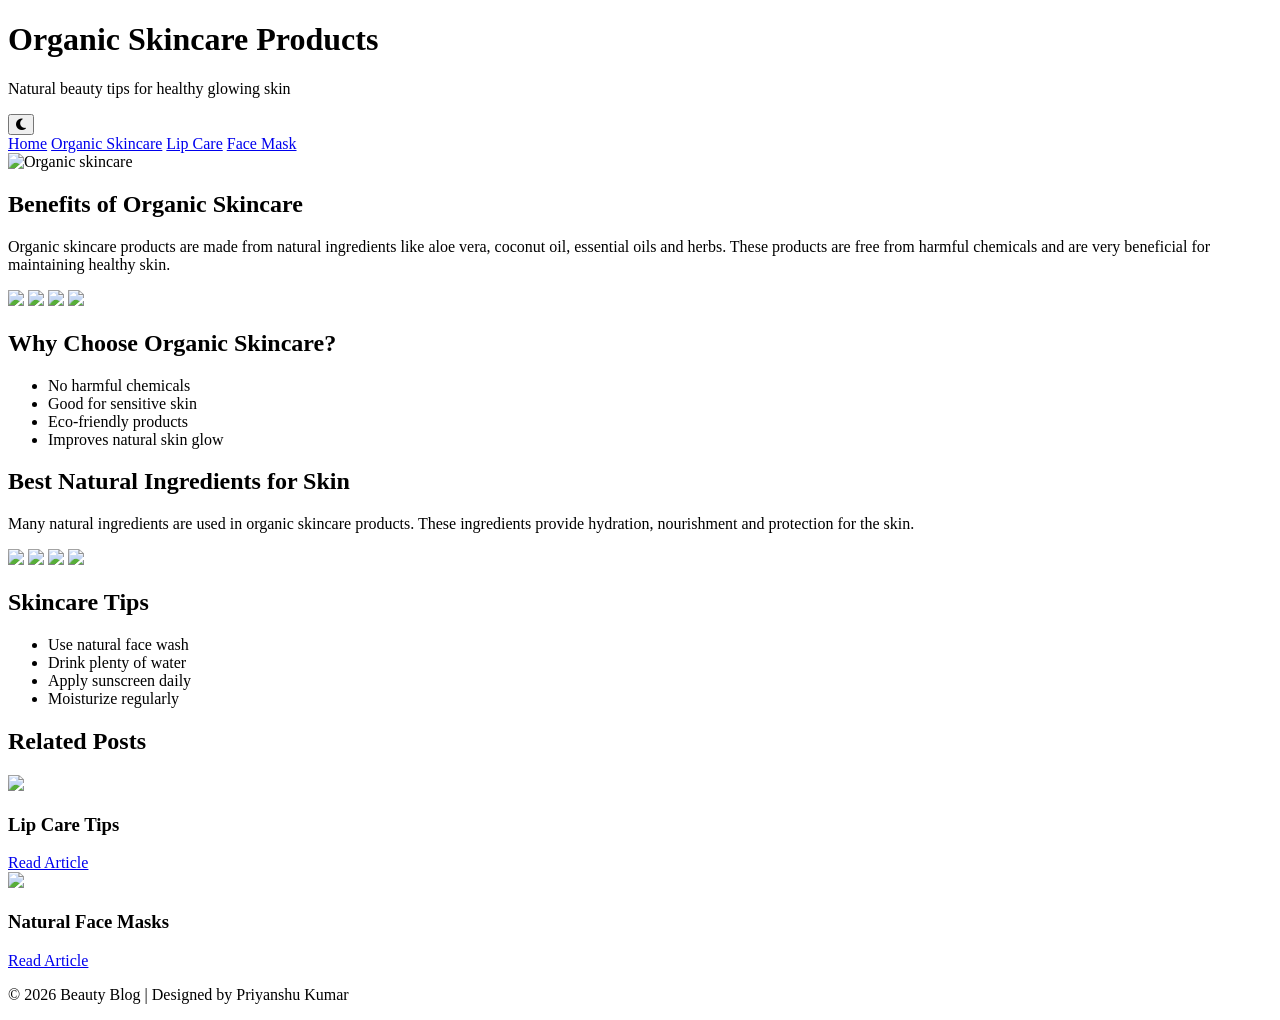
==== post1.html @ 4aff0f21 "gh" ====
<!DOCTYPE html>
<html lang="en">
<head>

<meta charset="UTF-8">
<meta name="viewport" content="width=device-width, initial-scale=1.0">

<title>Organic Skincare</title>

<link rel="stylesheet" href="./css/post1.css">

<link rel="stylesheet"
href="https://cdnjs.cloudflare.com/ajax/libs/font-awesome/6.5.0/css/all.min.css">

<link rel="stylesheet"
href="https://unpkg.com/aos@2.3.1/dist/aos.css"/>

</head>

<body>

<header>

<h1>Organic Skincare Products</h1>
<p>Natural beauty tips for healthy glowing skin</p>

<button id="darkToggle">
<i class="fa-solid fa-moon"></i>
</button>

</header>

<nav>
<a href="index.html">Home</a>
<a href="post1.html">Organic Skincare</a>
<a href="post2.html">Lip Care</a>
<a href="post3.html">Face Mask</a>
</nav>


<!-- HERO IMAGE -->

<section class="post-hero">

<img src="./image/1.jpeg" alt="Organic skincare">

</section>


<section class="container">

<h2 data-aos="fade-up">Benefits of Organic Skincare</h2>

<p data-aos="fade-up">
Organic skincare products are made from natural ingredients like aloe vera,
coconut oil, essential oils and herbs. These products are free from harmful
chemicals and are very beneficial for maintaining healthy skin.
</p>


<!-- IMAGE GALLERY -->

<div class="image-gallery">

<img src="image/9.jpeg" data-aos="zoom-in">

<img src="image/5.jpeg" data-aos="zoom-in">

<img src="image/7.jpeg" data-aos="zoom-in">

<img src="image/6.jpeg" data-aos="zoom-in">

</div>


<h2 data-aos="fade-up">Why Choose Organic Skincare?</h2>

<ul class="benefits" data-aos="fade-up">

<li>No harmful chemicals</li>
<li>Good for sensitive skin</li>
<li>Eco-friendly products</li>
<li>Improves natural skin glow</li>

</ul>


<h2 data-aos="fade-up">Best Natural Ingredients for Skin</h2>

<p data-aos="fade-up">
Many natural ingredients are used in organic skincare products. These
ingredients provide hydration, nourishment and protection for the skin.
</p>


<div class="image-gallery">

<img src="image/8.jpeg" data-aos="zoom-in">

<img src="image/4.jpeg" data-aos="zoom-in">

<img src="image/3.jpeg" data-aos="zoom-in">

<img src="image/2.jpeg" data-aos="zoom-in">

</div>


<h2 data-aos="fade-up">Skincare Tips</h2>

<ul class="benefits" data-aos="fade-up">

<li>Use natural face wash</li>
<li>Drink plenty of water</li>
<li>Apply sunscreen daily</li>
<li>Moisturize regularly</li>

</ul>

</section>


<!-- RELATED POSTS -->

<section class="related-posts">

<h2>Related Posts</h2>

<div class="related-container">

<div class="related-card">

<img src="./image/20.2.jpg">

<h3>Lip Care Tips</h3>

<a href="post2.html">Read Article</a>

</div>

<div class="related-card">

<img src="./image/21.jpg">

<h3>Natural Face Masks</h3>

<a href="post3.html">Read Article</a>

</div>

</div>

</section>


<footer class="footer">



<div class="footer-bottom">
<p>© 2026 Beauty Blog | Designed by Priyanshu Kumar</p>
</div>

</footer>


<script src="https://unpkg.com/aos@2.3.1/dist/aos.js"></script>

<script>
AOS.init({
duration:1000
});

const toggle = document.getElementById("darkToggle");

toggle.onclick = () => {

document.body.classList.toggle("dark");

}



</script>

</body>
</html>
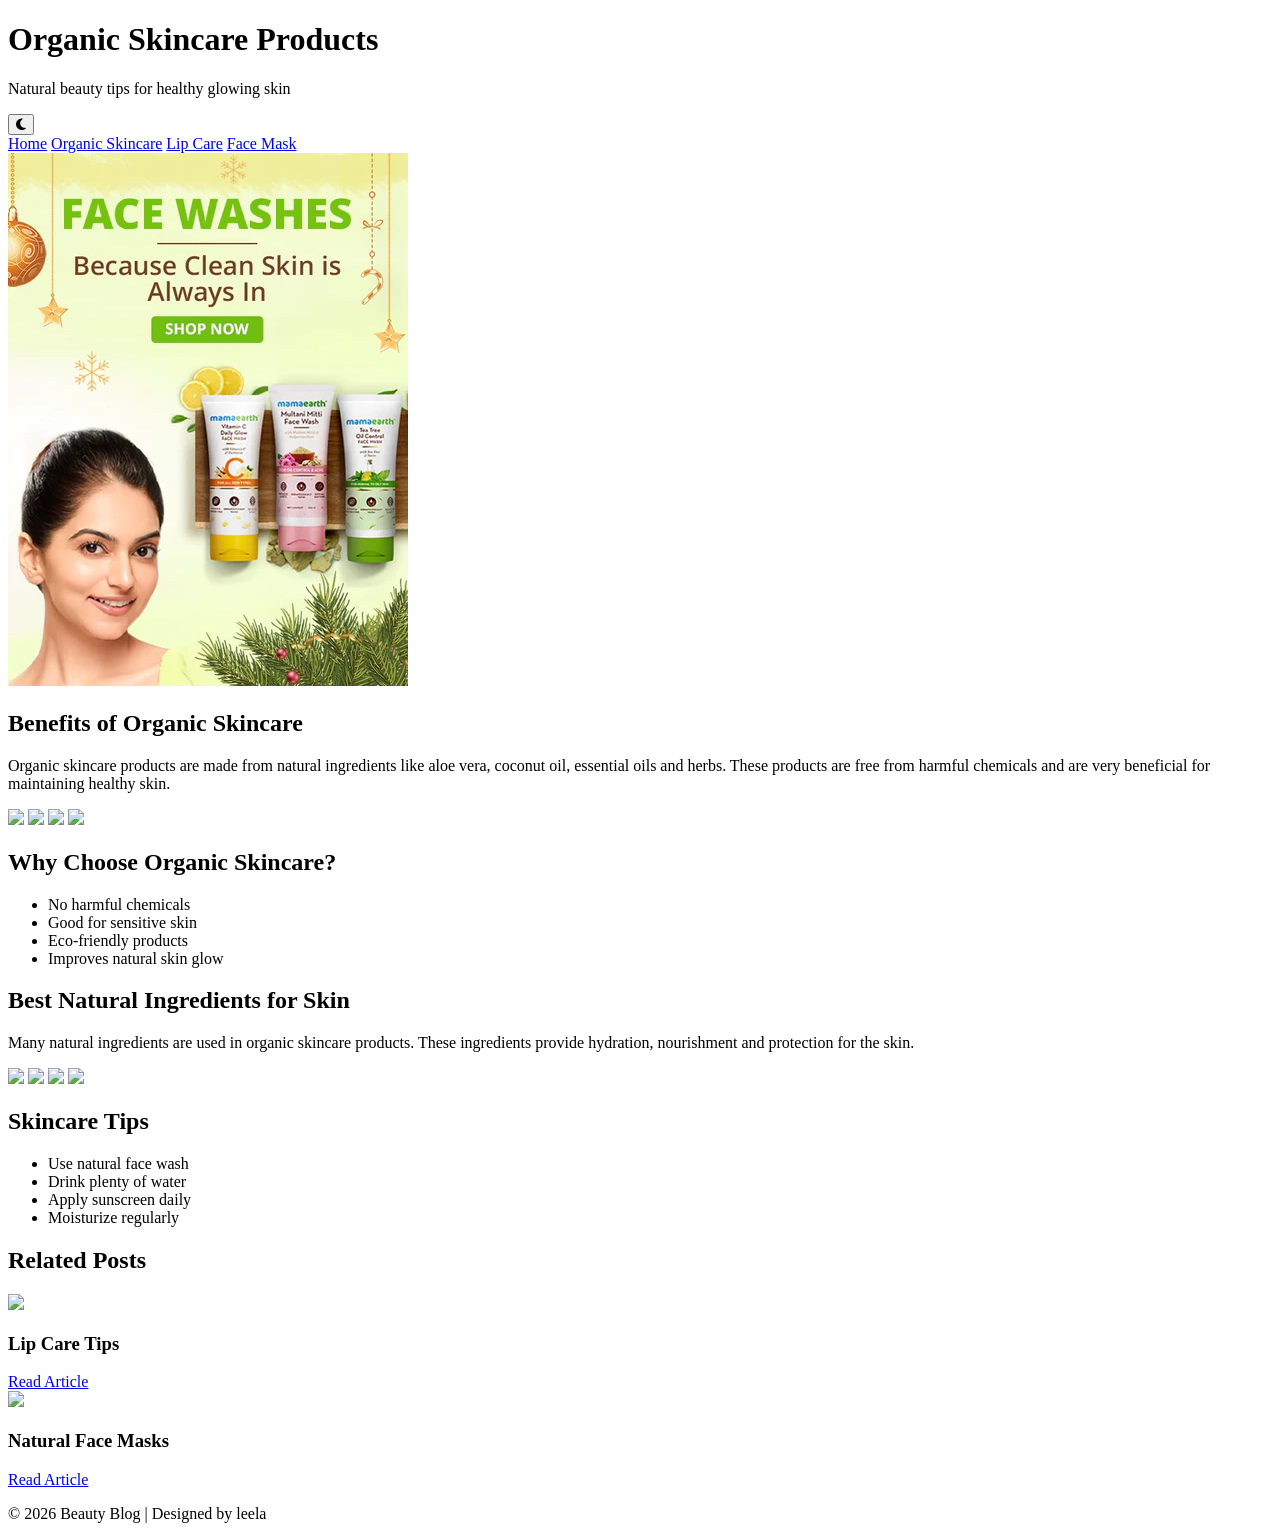
==== commit 367212f2: "jgh" ====
--- a/post1.html
+++ b/post1.html
@@ -42,7 +42,7 @@
 
 <section class="post-hero">
 
-<img src="./image/1.jpeg" alt="Organic skincare">
+<img src="./image/1.webp" alt="Organic skincare">
 
 </section>
 
@@ -158,7 +158,7 @@
 
 
 <div class="footer-bottom">
-<p>© 2026 Beauty Blog | Designed by Priyanshu Kumar</p>
+<p>© 2026 Beauty Blog | Designed by leela</p>
 </div>
 
 </footer>
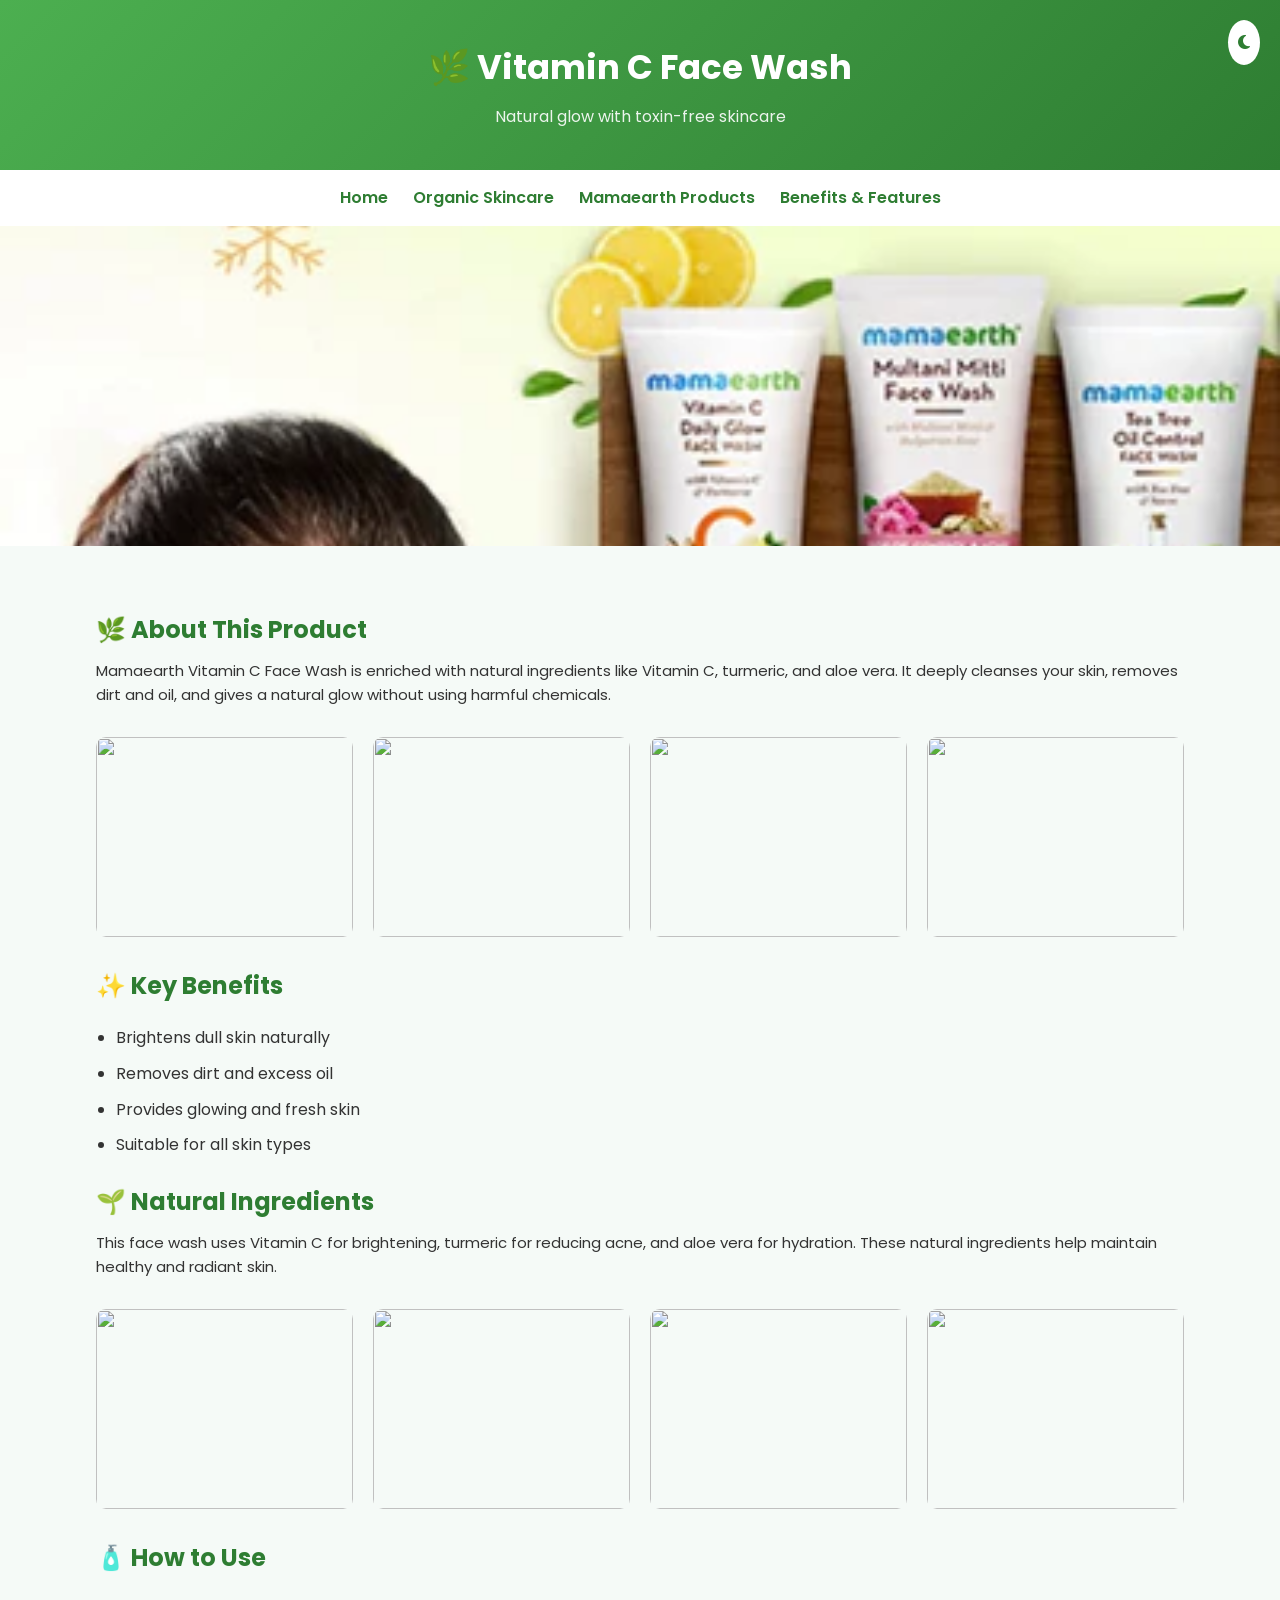
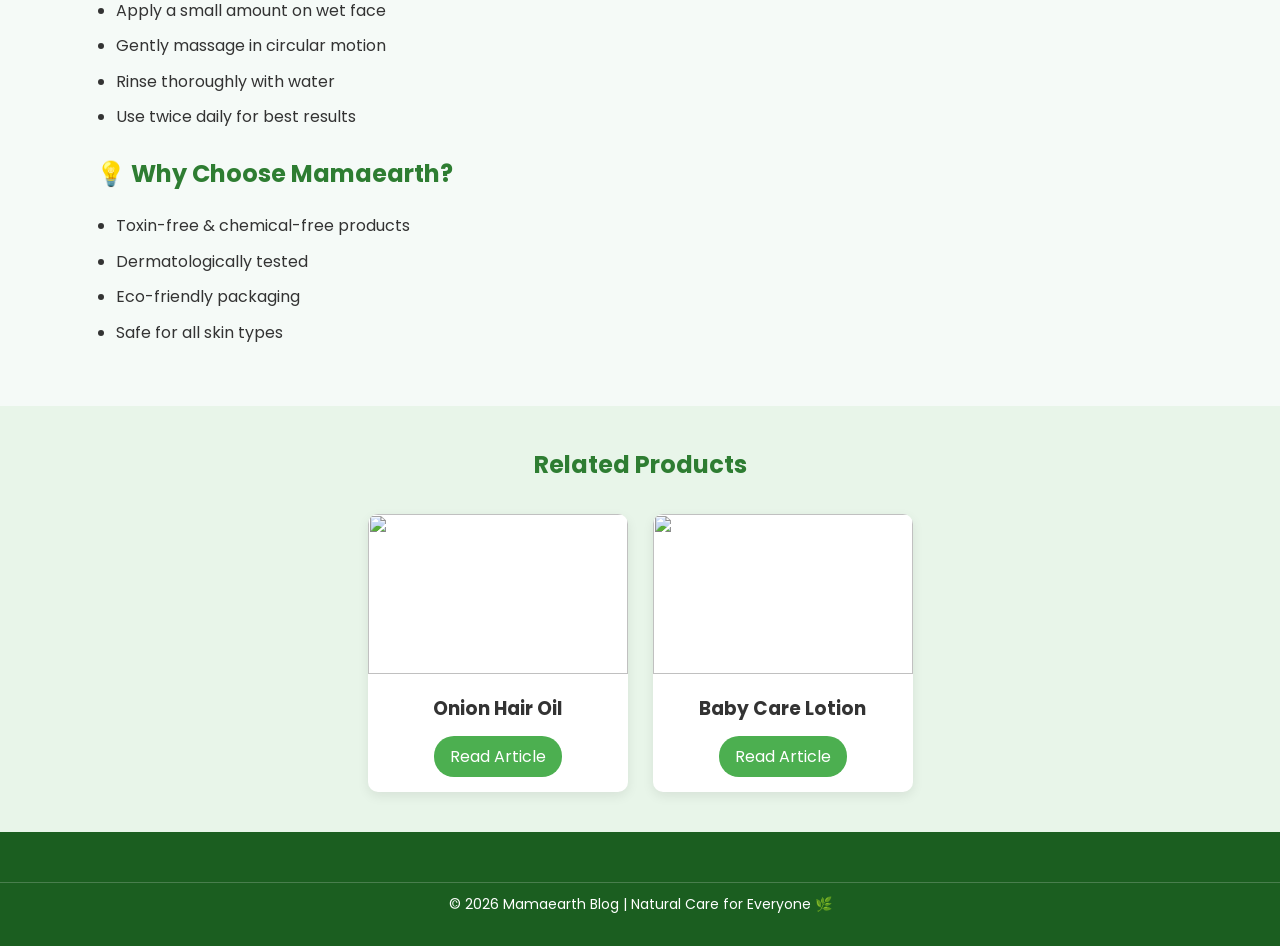
==== commit aca31cc1: "css" ====
--- a/post1.html
+++ b/post1.html
@@ -5,7 +5,7 @@
 <meta charset="UTF-8">
 <meta name="viewport" content="width=device-width, initial-scale=1.0">
 
-<title>Organic Skincare</title>
+<title>Vitamin C Face Wash</title>
 
 <link rel="stylesheet" href="./css/post1.css">
 
@@ -15,14 +15,16 @@
 <link rel="stylesheet"
 href="https://unpkg.com/aos@2.3.1/dist/aos.css"/>
 
+<link href="https://fonts.googleapis.com/css2?family=Poppins:wght@300;500;600&display=swap" rel="stylesheet">
+
 </head>
 
 <body>
 
 <header>
 
-<h1>Organic Skincare Products</h1>
-<p>Natural beauty tips for healthy glowing skin</p>
+<h1>🌿 Vitamin C Face Wash</h1>
+<p>Natural glow with toxin-free skincare</p>
 
 <button id="darkToggle">
 <i class="fa-solid fa-moon"></i>
@@ -33,28 +35,25 @@
 <nav>
 <a href="index.html">Home</a>
 <a href="post1.html">Organic Skincare</a>
-<a href="post2.html">Lip Care</a>
-<a href="post3.html">Face Mask</a>
+<a href="post2.html">Mamaearth Products</a>
+<a href="post3.html">Benefits & Features</a>
 </nav>
 
 
 <!-- HERO IMAGE -->
 
 <section class="post-hero">
-
-<img src="./image/1.webp" alt="Organic skincare">
-
+<img src="./image/1.webp" alt="Vitamin C Face Wash">
 </section>
 
 
 <section class="container">
 
-<h2 data-aos="fade-up">Benefits of Organic Skincare</h2>
+<h2 data-aos="fade-up">🌿 About This Product</h2>
 
 <p data-aos="fade-up">
-Organic skincare products are made from natural ingredients like aloe vera,
-coconut oil, essential oils and herbs. These products are free from harmful
-chemicals and are very beneficial for maintaining healthy skin.
+Mamaearth Vitamin C Face Wash is enriched with natural ingredients like Vitamin C, turmeric, and aloe vera.
+It deeply cleanses your skin, removes dirt and oil, and gives a natural glow without using harmful chemicals.
 </p>
 
 
@@ -63,57 +62,63 @@
 <div class="image-gallery">
 
 <img src="image/9.jpeg" data-aos="zoom-in">
-
 <img src="image/5.jpeg" data-aos="zoom-in">
-
 <img src="image/7.jpeg" data-aos="zoom-in">
-
 <img src="image/6.jpeg" data-aos="zoom-in">
 
 </div>
 
 
-<h2 data-aos="fade-up">Why Choose Organic Skincare?</h2>
+<h2 data-aos="fade-up">✨ Key Benefits</h2>
 
 <ul class="benefits" data-aos="fade-up">
 
-<li>No harmful chemicals</li>
-<li>Good for sensitive skin</li>
-<li>Eco-friendly products</li>
-<li>Improves natural skin glow</li>
+<li>Brightens dull skin naturally</li>
+<li>Removes dirt and excess oil</li>
+<li>Provides glowing and fresh skin</li>
+<li>Suitable for all skin types</li>
 
 </ul>
 
 
-<h2 data-aos="fade-up">Best Natural Ingredients for Skin</h2>
+<h2 data-aos="fade-up">🌱 Natural Ingredients</h2>
 
 <p data-aos="fade-up">
-Many natural ingredients are used in organic skincare products. These
-ingredients provide hydration, nourishment and protection for the skin.
+This face wash uses Vitamin C for brightening, turmeric for reducing acne, and aloe vera for hydration.
+These natural ingredients help maintain healthy and radiant skin.
 </p>
 
 
 <div class="image-gallery">
 
 <img src="image/8.jpeg" data-aos="zoom-in">
-
 <img src="image/4.jpeg" data-aos="zoom-in">
-
 <img src="image/3.jpeg" data-aos="zoom-in">
-
 <img src="image/2.jpeg" data-aos="zoom-in">
 
 </div>
 
 
-<h2 data-aos="fade-up">Skincare Tips</h2>
+<h2 data-aos="fade-up">🧴 How to Use</h2>
 
 <ul class="benefits" data-aos="fade-up">
 
-<li>Use natural face wash</li>
-<li>Drink plenty of water</li>
-<li>Apply sunscreen daily</li>
-<li>Moisturize regularly</li>
+<li>Apply a small amount on wet face</li>
+<li>Gently massage in circular motion</li>
+<li>Rinse thoroughly with water</li>
+<li>Use twice daily for best results</li>
+
+</ul>
+
+
+<h2 data-aos="fade-up">💡 Why Choose Mamaearth?</h2>
+
+<ul class="benefits" data-aos="fade-up">
+
+<li>Toxin-free & chemical-free products</li>
+<li>Dermatologically tested</li>
+<li>Eco-friendly packaging</li>
+<li>Safe for all skin types</li>
 
 </ul>
 
@@ -124,28 +129,20 @@
 
 <section class="related-posts">
 
-<h2>Related Posts</h2>
+<h2>Related Products</h2>
 
 <div class="related-container">
 
 <div class="related-card">
-
 <img src="./image/20.2.jpg">
-
-<h3>Lip Care Tips</h3>
-
+<h3>Onion Hair Oil</h3>
 <a href="post2.html">Read Article</a>
-
 </div>
 
 <div class="related-card">
-
 <img src="./image/21.jpg">
-
-<h3>Natural Face Masks</h3>
-
+<h3>Baby Care Lotion</h3>
 <a href="post3.html">Read Article</a>
-
 </div>
 
 </div>
@@ -155,10 +152,8 @@
 
 <footer class="footer">
 
-
-
 <div class="footer-bottom">
-<p>© 2026 Beauty Blog | Designed by leela</p>
+<p>© 2026 Mamaearth Blog | Natural Care for Everyone 🌿</p>
 </div>
 
 </footer>
@@ -168,19 +163,14 @@
 
 <script>
 AOS.init({
-duration:1000
+  duration:1000
 });
 
 const toggle = document.getElementById("darkToggle");
 
 toggle.onclick = () => {
-
-document.body.classList.toggle("dark");
-
+  document.body.classList.toggle("dark");
 }
-
-
-
 </script>
 
 </body>
--- a/css/post1.css
+++ b/css/post1.css
@@ -0,0 +1,299 @@
+/* RESET */
+*{
+  margin:0;
+  padding:0;
+  box-sizing:border-box;
+  font-family:'Poppins', Arial, sans-serif;
+}
+
+body{
+  background:#f5faf7;
+  color:#333;
+  line-height:1.6;
+}
+
+/* HEADER */
+header{
+  background:linear-gradient(135deg,#4CAF50,#2E7D32);
+  color:white;
+  text-align:center;
+  padding:40px 20px;
+  position:relative;
+}
+
+header h1{
+  font-size:34px;
+  margin-bottom:10px;
+}
+
+header p{
+  font-size:16px;
+  opacity:0.9;
+}
+
+/* DARK MODE BUTTON */
+#darkToggle{
+  position:absolute;
+  right:20px;
+  top:20px;
+  background:white;
+  color:#2E7D32;
+  border:none;
+  padding:10px;
+  border-radius:50%;
+  cursor:pointer;
+  font-size:16px;
+}
+
+/* NAVBAR */
+nav{
+  display:flex;
+  justify-content:center;
+  gap:25px;
+  background:white;
+  padding:15px;
+  box-shadow:0 2px 10px rgba(0,0,0,0.05);
+  flex-wrap:wrap;
+}
+
+nav a{
+  color:#2E7D32;
+  text-decoration:none;
+  font-weight:600;
+  transition:0.3s;
+}
+
+nav a:hover{
+  color:#4CAF50;
+}
+
+/* HERO IMAGE */
+.post-hero img{
+  width:100%;
+  height:320px;
+  object-fit:cover;
+  display:block;
+}
+
+/* MAIN CONTAINER */
+.container{
+  width:85%;
+  margin:auto;
+  padding:40px 0;
+}
+
+.container h2{
+  margin:25px 0 10px;
+  color:#2E7D32;
+}
+
+.container p{
+  margin-bottom:20px;
+  font-size:15px;
+}
+
+/* IMAGE GALLERY */
+.image-gallery{
+  display:grid;
+  grid-template-columns:repeat(auto-fit,minmax(220px,1fr));
+  gap:20px;
+  margin:30px 0;
+}
+
+.image-gallery img{
+  width:100%;
+  height:200px;
+  object-fit:cover;
+  border-radius:10px;
+  transition:0.3s;
+}
+
+.image-gallery img:hover{
+  transform:scale(1.05);
+}
+
+/* BENEFITS LIST */
+.benefits{
+  margin:20px 0;
+  padding-left:20px;
+}
+
+.benefits li{
+  margin:10px 0;
+}
+
+/* RELATED POSTS */
+.related-posts{
+  background:#e8f5e9;
+  padding:40px 20px;
+}
+
+.related-posts h2{
+  text-align:center;
+  margin-bottom:30px;
+  color:#2E7D32;
+}
+
+.related-container{
+  display:flex;
+  justify-content:center;
+  gap:25px;
+  flex-wrap:wrap;
+}
+
+.related-card{
+  background:white;
+  width:260px;
+  border-radius:10px;
+  overflow:hidden;
+  box-shadow:0 4px 12px rgba(0,0,0,0.08);
+  transition:0.3s;
+  text-align:center;
+}
+
+.related-card:hover{
+  transform:translateY(-8px);
+}
+
+.related-card img{
+  width:100%;
+  height:160px;
+  object-fit:cover;
+}
+
+.related-card h3{
+  padding:12px;
+}
+
+.related-card a{
+  display:inline-block;
+  margin-bottom:15px;
+  text-decoration:none;
+  background:#4CAF50;
+  color:white;
+  padding:8px 16px;
+  border-radius:20px;
+  transition:0.3s;
+}
+
+.related-card a:hover{
+  background:#2E7D32;
+}
+
+/* FOOTER */
+.footer{
+  background:#1b5e20;
+  color:white;
+  padding:30px 0;
+}
+
+.footer-container{
+  width:85%;
+  margin:auto;
+  display:grid;
+  grid-template-columns:repeat(auto-fit,minmax(200px,1fr));
+  gap:30px;
+}
+
+.footer h3{
+  margin-bottom:15px;
+}
+
+.footer-links li{
+  margin:8px 0;
+}
+
+.footer-links a{
+  color:white;
+  text-decoration:none;
+}
+
+.footer-links a:hover{
+  color:#a5d6a7;
+}
+
+.footer-social a{
+  color:white;
+  font-size:20px;
+  margin-right:10px;
+}
+
+.footer-social a:hover{
+  color:#a5d6a7;
+}
+
+.footer-bottom{
+  text-align:center;
+  margin-top:20px;
+  border-top:1px solid rgba(255,255,255,0.2);
+  padding-top:10px;
+  font-size:14px;
+}
+
+/* CONTACT */
+.footer-contact p{
+  margin:6px 0;
+  font-size:14px;
+}
+
+.footer-contact i{
+  margin-right:8px;
+  color:#a5d6a7;
+}
+
+/* DARK MODE */
+.dark{
+  background:#121212;
+  color:#ddd;
+}
+
+.dark header{
+  background:#1b5e20;
+}
+
+.dark nav{
+  background:#1e1e1e;
+}
+
+.dark .container{
+  color:#ccc;
+}
+
+.dark .related-card{
+  background:#1e1e1e;
+  color:white;
+}
+
+.dark .related-posts{
+  background:#121212;
+}
+
+.dark .footer{
+  background:#000;
+}
+
+/* RESPONSIVE */
+@media(max-width:768px){
+
+  header h1{
+    font-size:26px;
+  }
+
+  .container{
+    width:90%;
+  }
+
+  .post-hero img{
+    height:220px;
+  }
+
+  nav{
+    flex-direction:column;
+    align-items:center;
+  }
+
+  .related-container{
+    flex-direction:column;
+    align-items:center;
+  }
+}
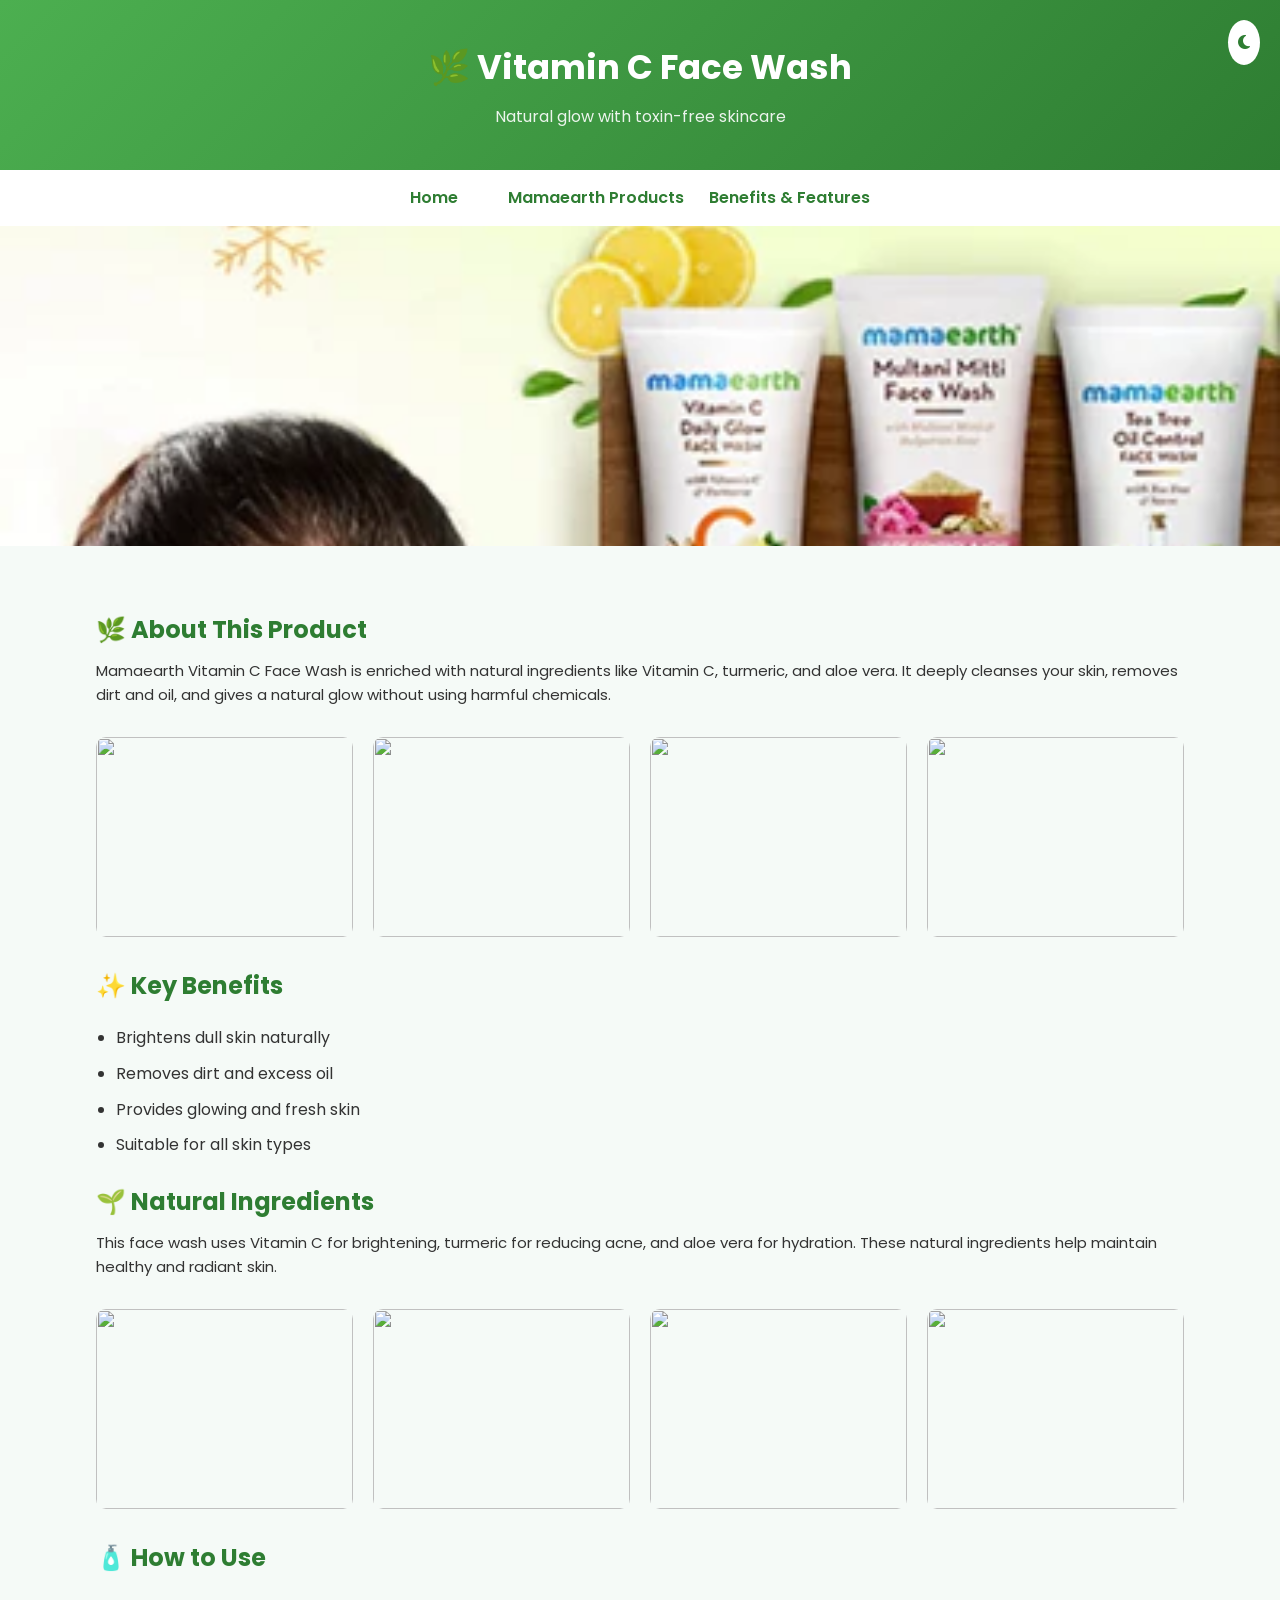
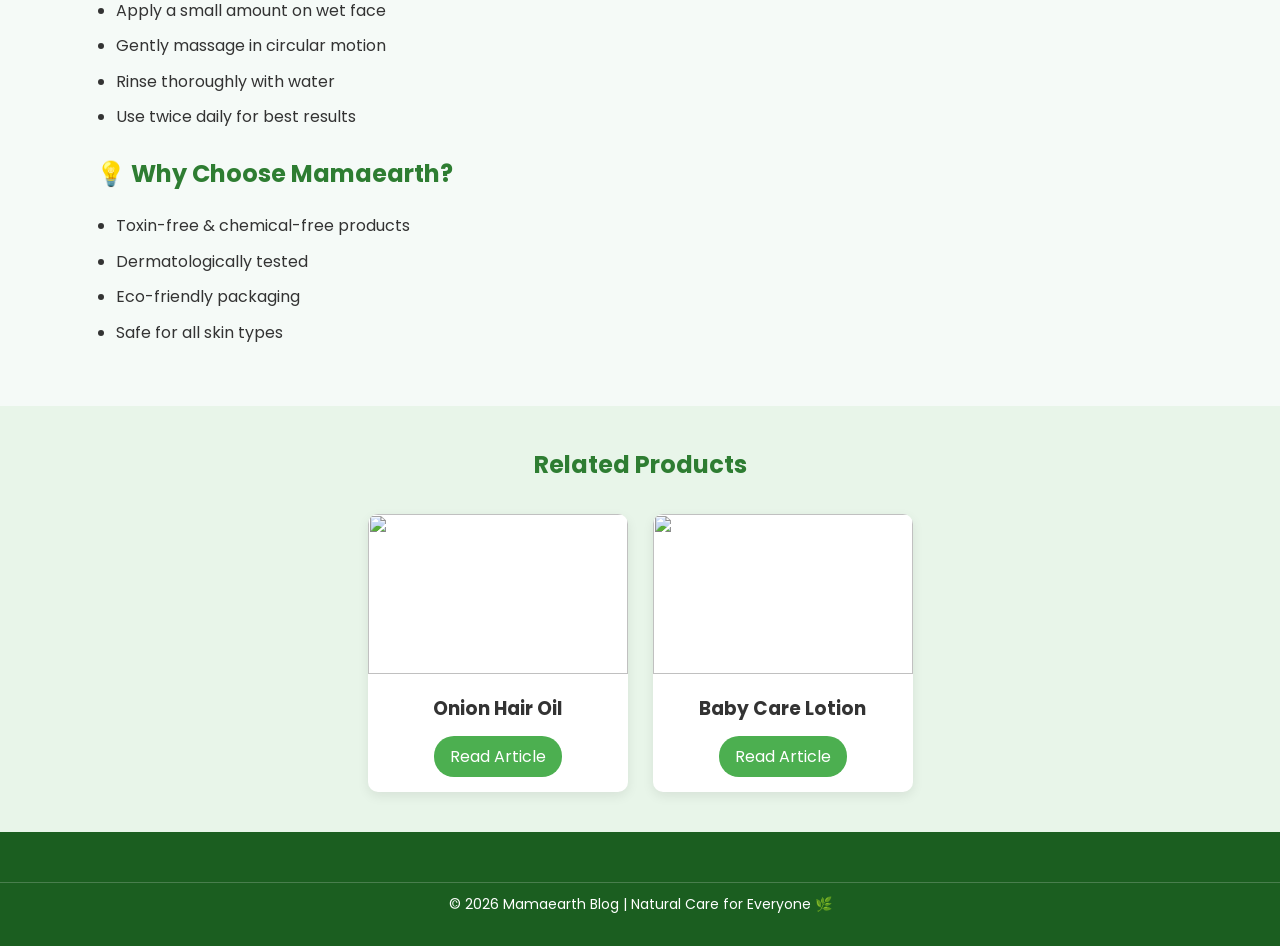
==== commit b633e3d5: "ss" ====
--- a/post1.html
+++ b/post1.html
@@ -34,7 +34,7 @@
 
 <nav>
 <a href="index.html">Home</a>
-<a href="post1.html">Organic Skincare</a>
+<a href="post1.html"></a>
 <a href="post2.html">Mamaearth Products</a>
 <a href="post3.html">Benefits & Features</a>
 </nav>
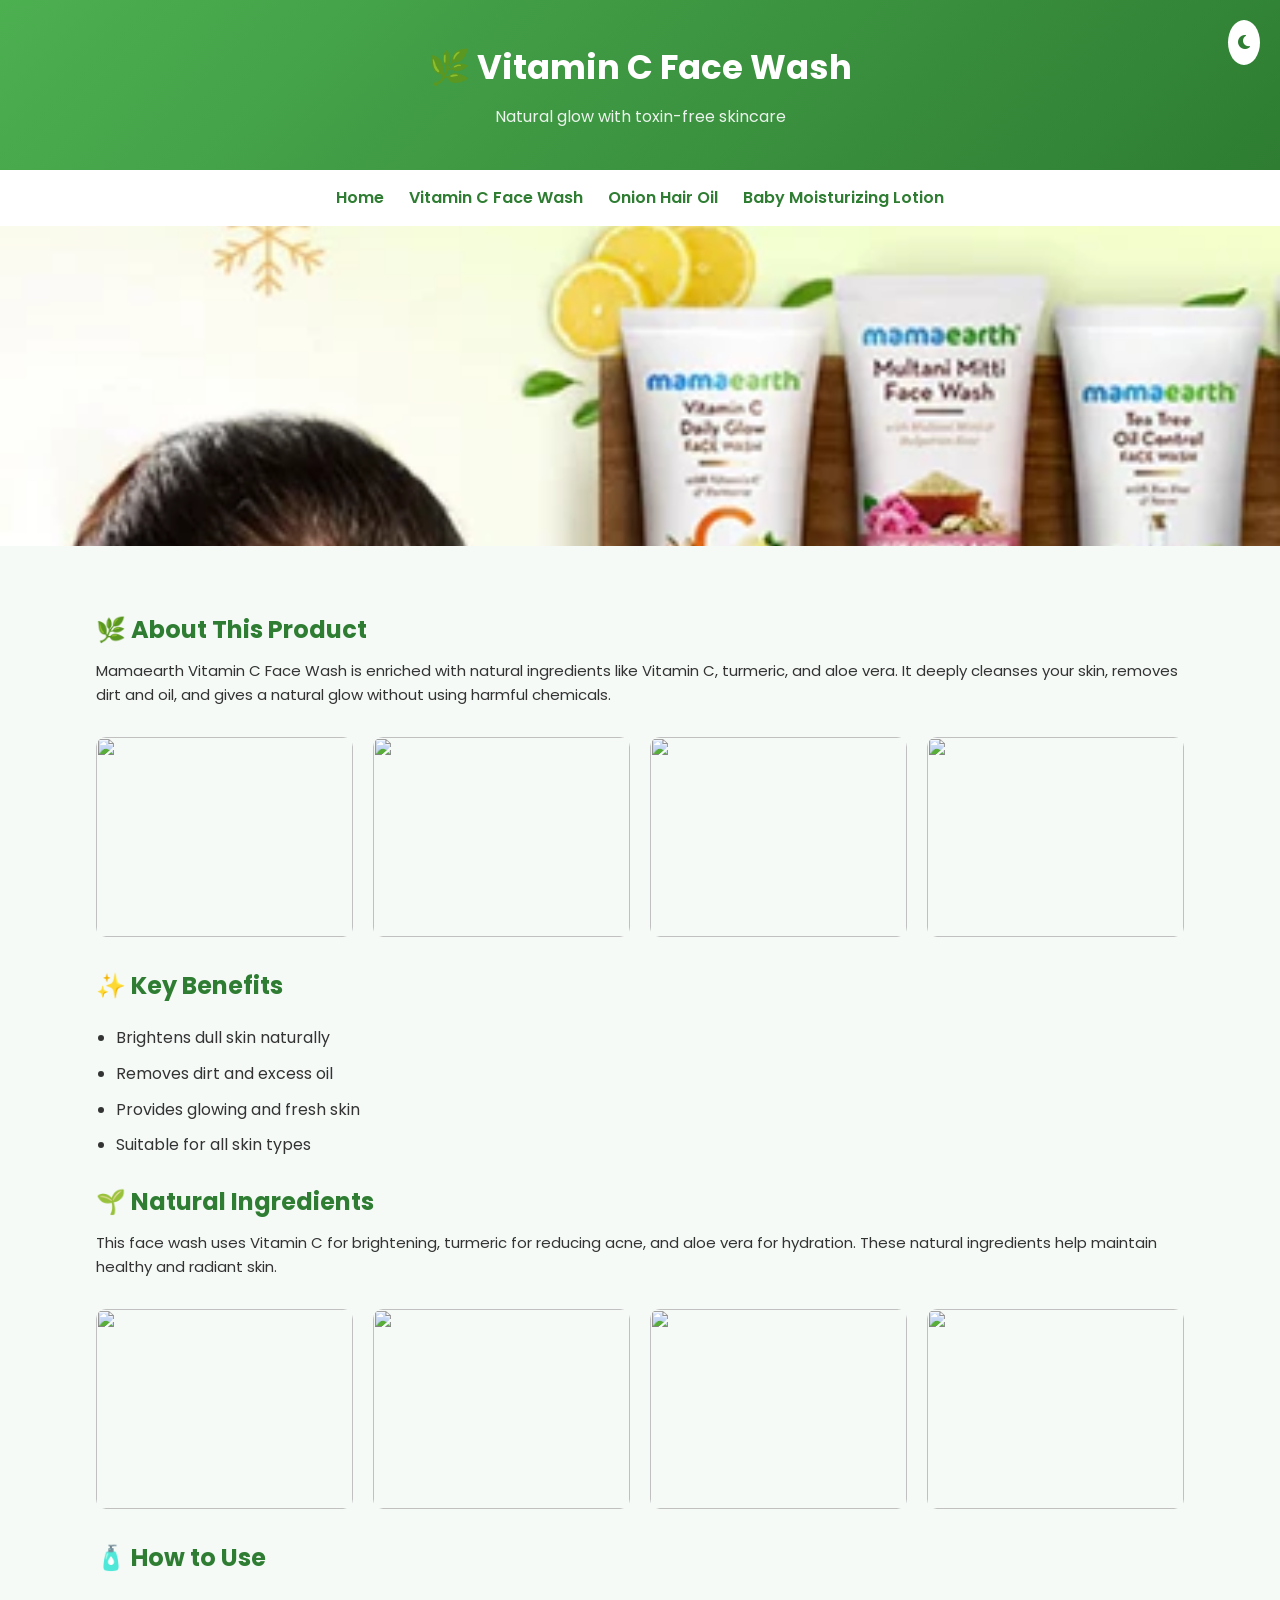
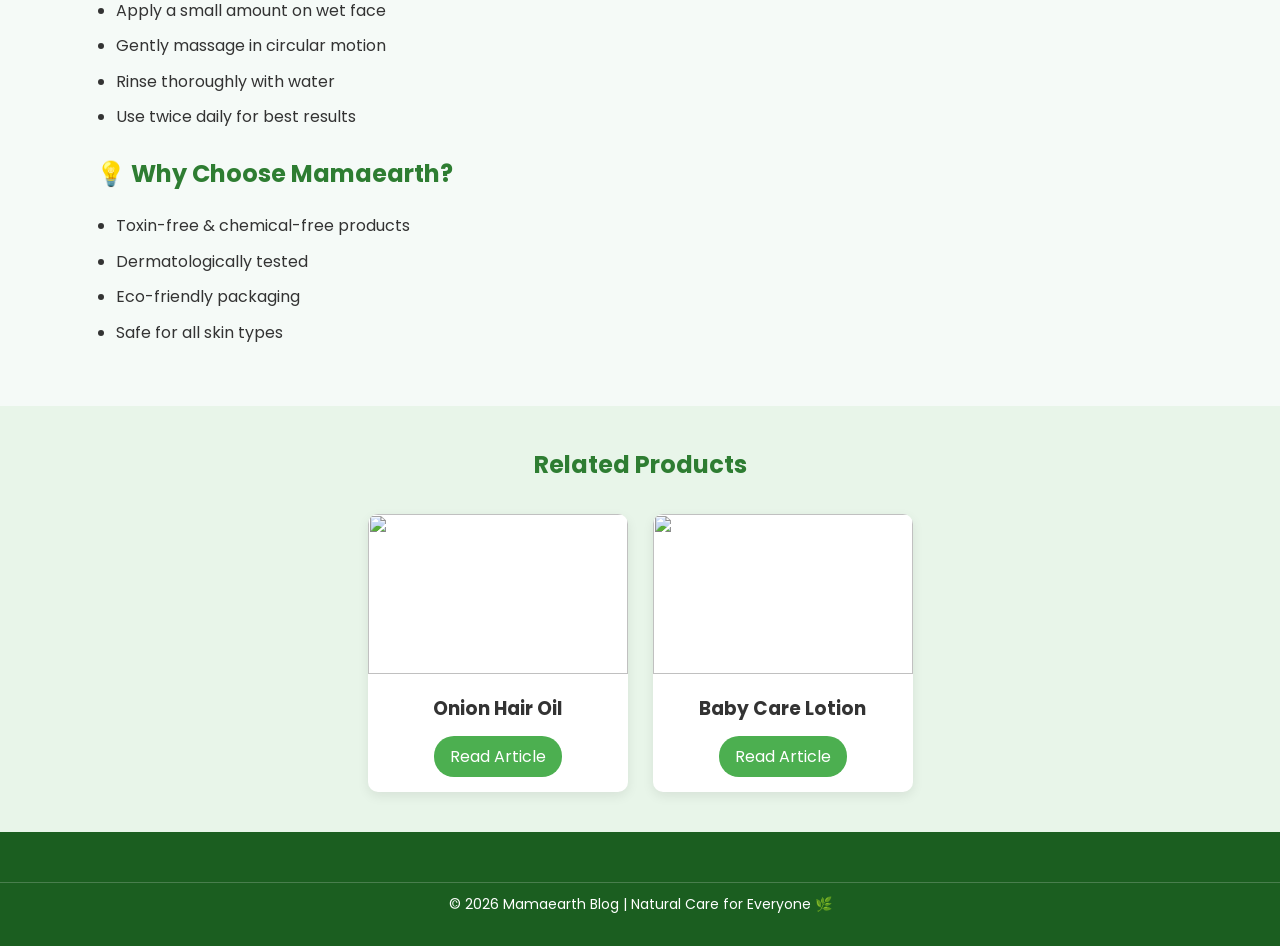
==== commit ee74cd2b: "img" ====
--- a/post1.html
+++ b/post1.html
@@ -34,9 +34,9 @@
 
 <nav>
 <a href="index.html">Home</a>
-<a href="post1.html"></a>
-<a href="post2.html">Mamaearth Products</a>
-<a href="post3.html">Benefits & Features</a>
+<a href="post1.html">Vitamin C Face Wash</a>
+<a href="post2.html">Onion Hair Oil</a>
+<a href="post3.html">Baby Moisturizing Lotion </a>
 </nav>
 
 
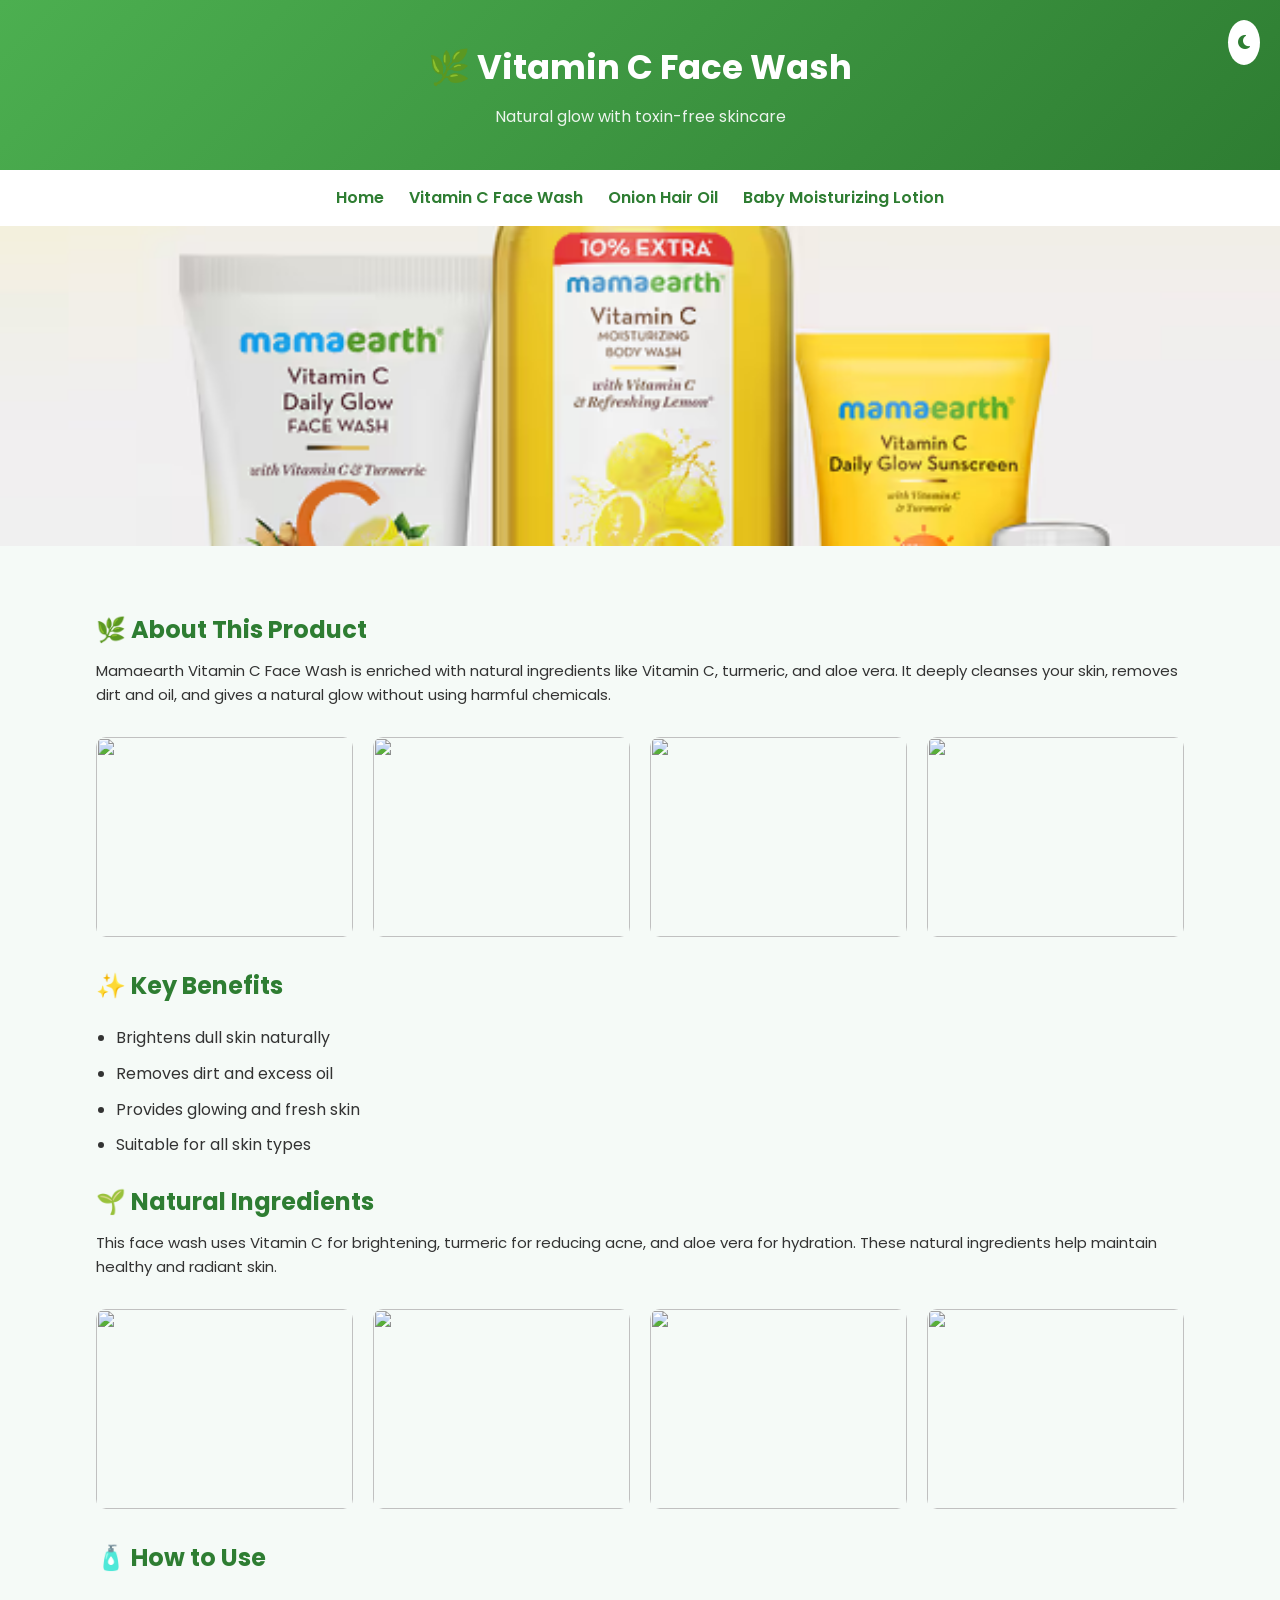
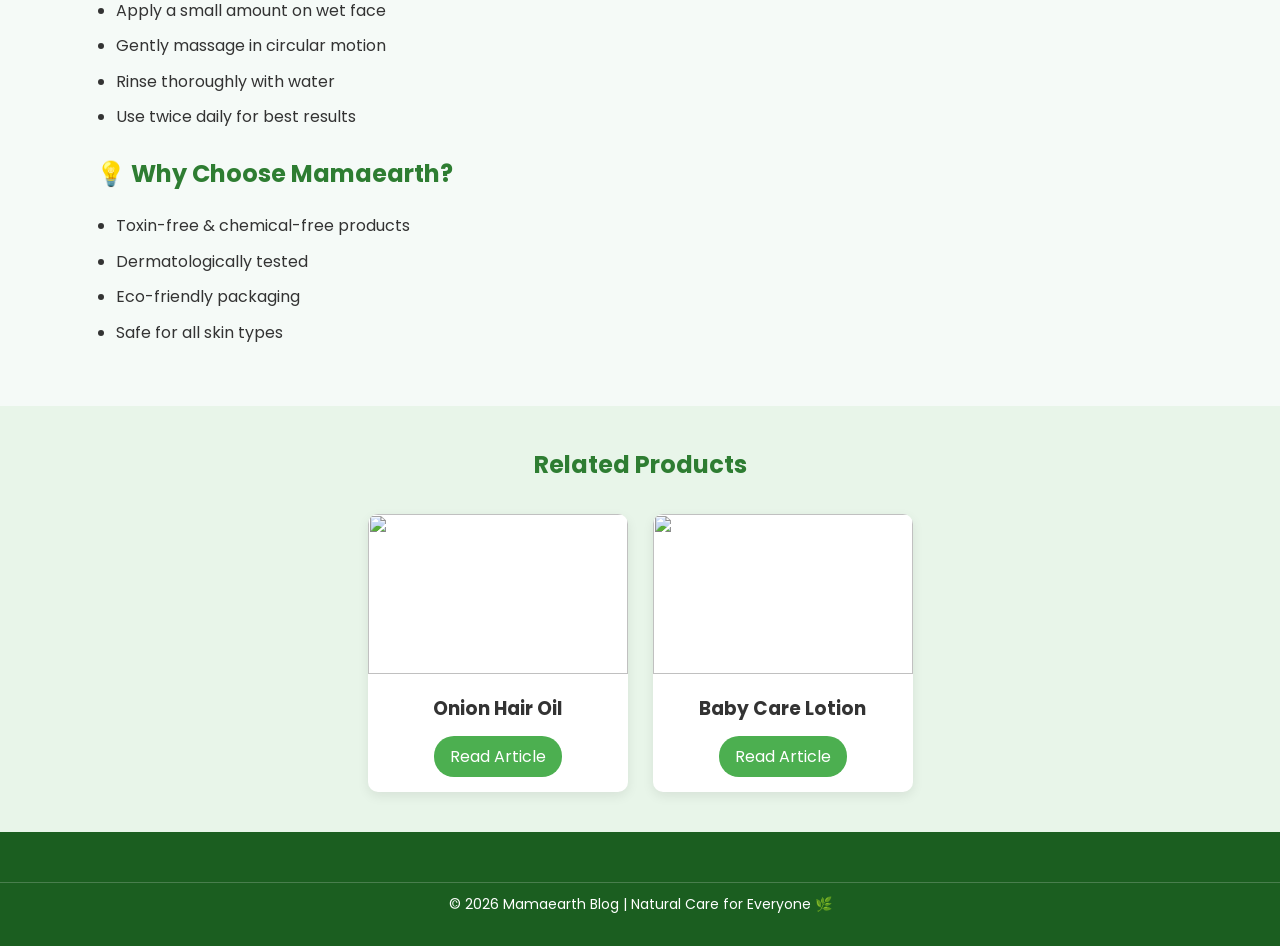
==== commit 847e2c89: "mm" ====
--- a/post1.html
+++ b/post1.html
@@ -43,7 +43,7 @@
 <!-- HERO IMAGE -->
 
 <section class="post-hero">
-<img src="./image/1.webp" alt="Vitamin C Face Wash">
+<img src="./image/1.1.avif" alt="Vitamin C Face Wash">
 </section>
 
 
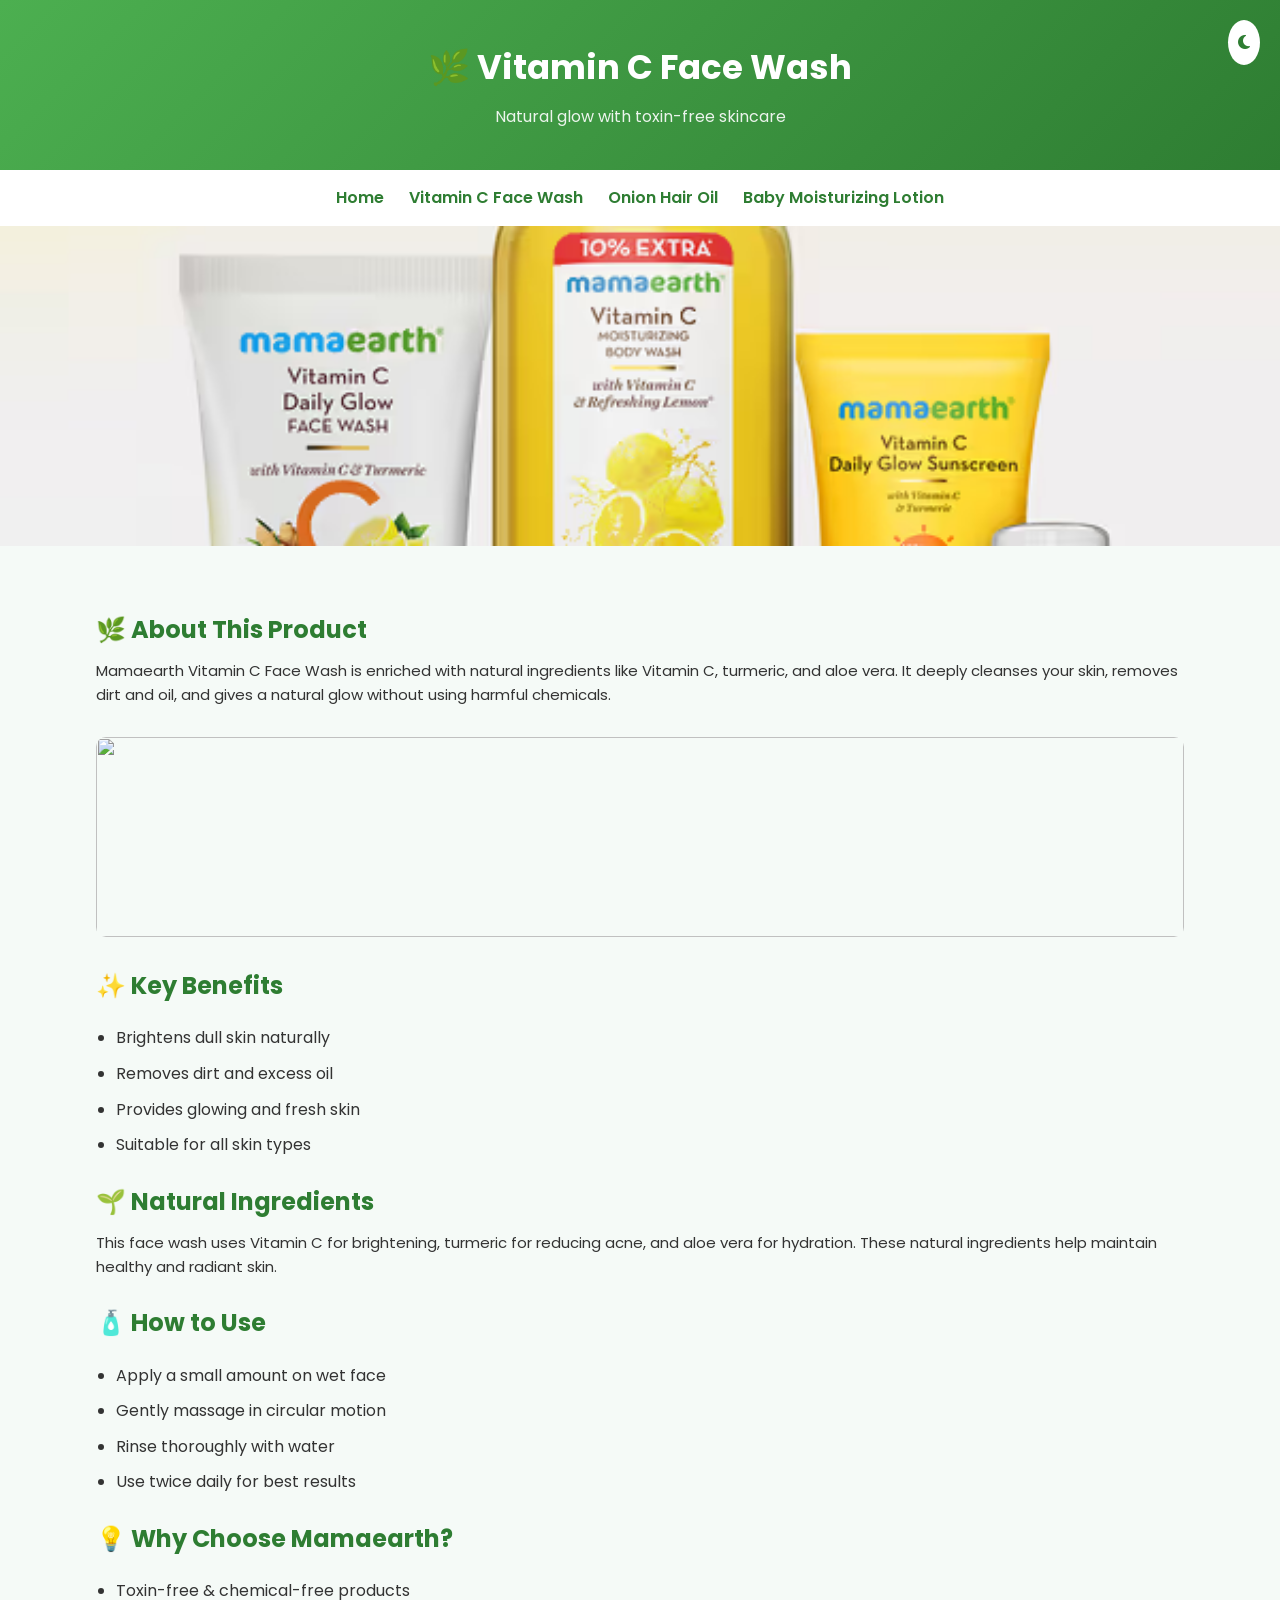
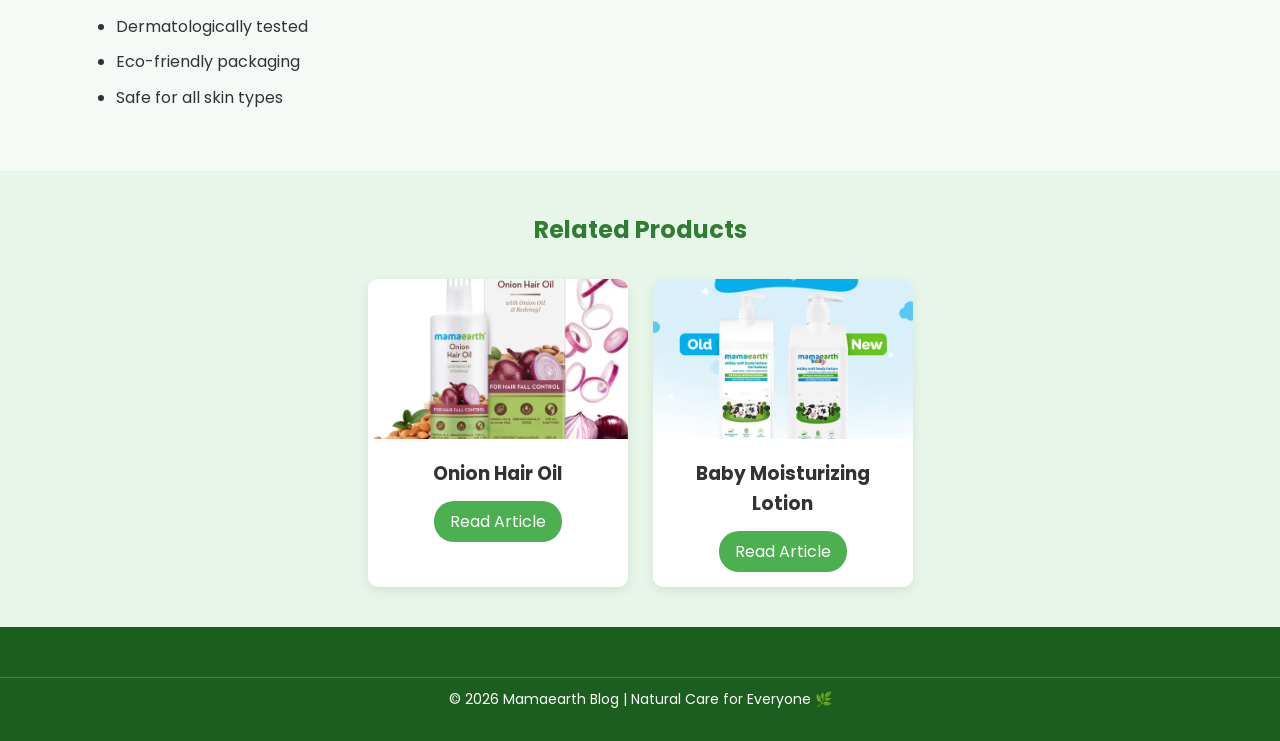
==== commit 16d497c8: "update to" ====
--- a/post1.html
+++ b/post1.html
@@ -43,7 +43,7 @@
 <!-- HERO IMAGE -->
 
 <section class="post-hero">
-<img src="./image/1.1.avif" alt="Vitamin C Face Wash">
+<img src="./image/vitamin c.avif" alt="Vitamin C Face Wash">
 </section>
 
 
@@ -62,9 +62,9 @@
 <div class="image-gallery">
 
 <img src="image/9.jpeg" data-aos="zoom-in">
-<img src="image/5.jpeg" data-aos="zoom-in">
+<!--<img src="image/5.jpeg" data-aos="zoom-in">
 <img src="image/7.jpeg" data-aos="zoom-in">
-<img src="image/6.jpeg" data-aos="zoom-in">
+<img src="image/6.jpeg" data-aos="zoom-in"> -->
 
 </div>
 
@@ -88,7 +88,7 @@
 These natural ingredients help maintain healthy and radiant skin.
 </p>
 
-
+<!--
 <div class="image-gallery">
 
 <img src="image/8.jpeg" data-aos="zoom-in">
@@ -97,6 +97,11 @@
 <img src="image/2.jpeg" data-aos="zoom-in">
 
 </div>
+
+-->
+
+
+
 
 
 <h2 data-aos="fade-up">🧴 How to Use</h2>
@@ -134,14 +139,14 @@
 <div class="related-container">
 
 <div class="related-card">
-<img src="./image/20.2.jpg">
+<img src="./image/onion.avif">
 <h3>Onion Hair Oil</h3>
 <a href="post2.html">Read Article</a>
 </div>
 
 <div class="related-card">
-<img src="./image/21.jpg">
-<h3>Baby Care Lotion</h3>
+<img src="./image/lotion.avif">
+<h3>Baby Moisturizing Lotion</h3>
 <a href="post3.html">Read Article</a>
 </div>
 
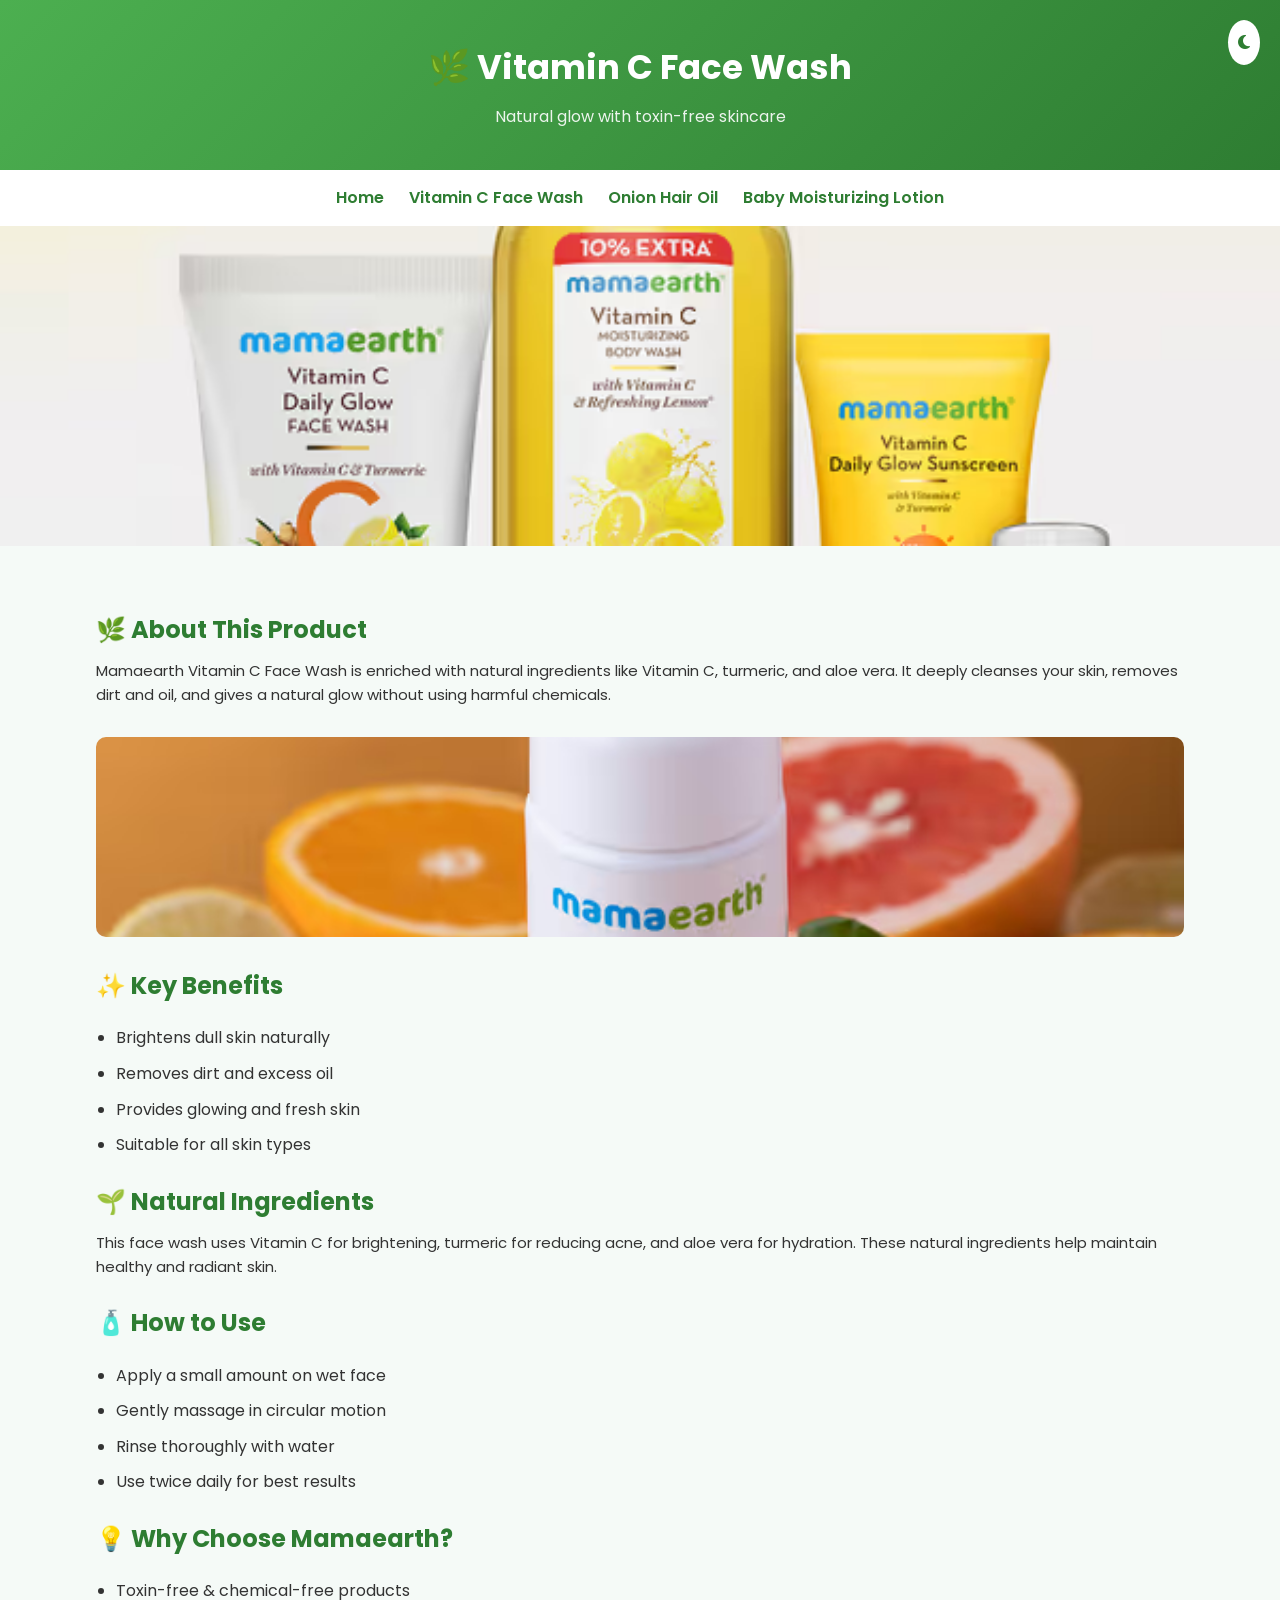
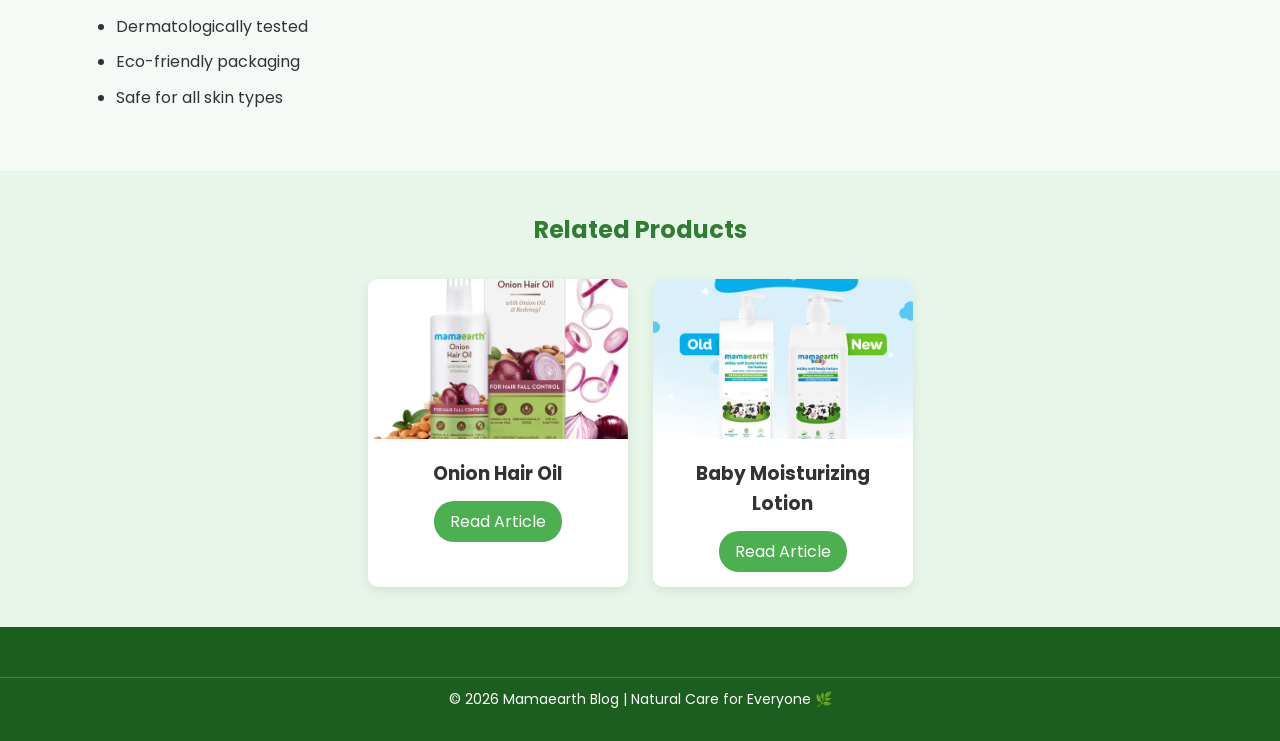
==== commit d7401d43: "gh" ====
--- a/post1.html
+++ b/post1.html
@@ -61,7 +61,7 @@
 
 <div class="image-gallery">
 
-<img src="image/9.jpeg" data-aos="zoom-in">
+<img src="image/vitamin c 1.avif" data-aos="zoom-in">
 <!--<img src="image/5.jpeg" data-aos="zoom-in">
 <img src="image/7.jpeg" data-aos="zoom-in">
 <img src="image/6.jpeg" data-aos="zoom-in"> -->
